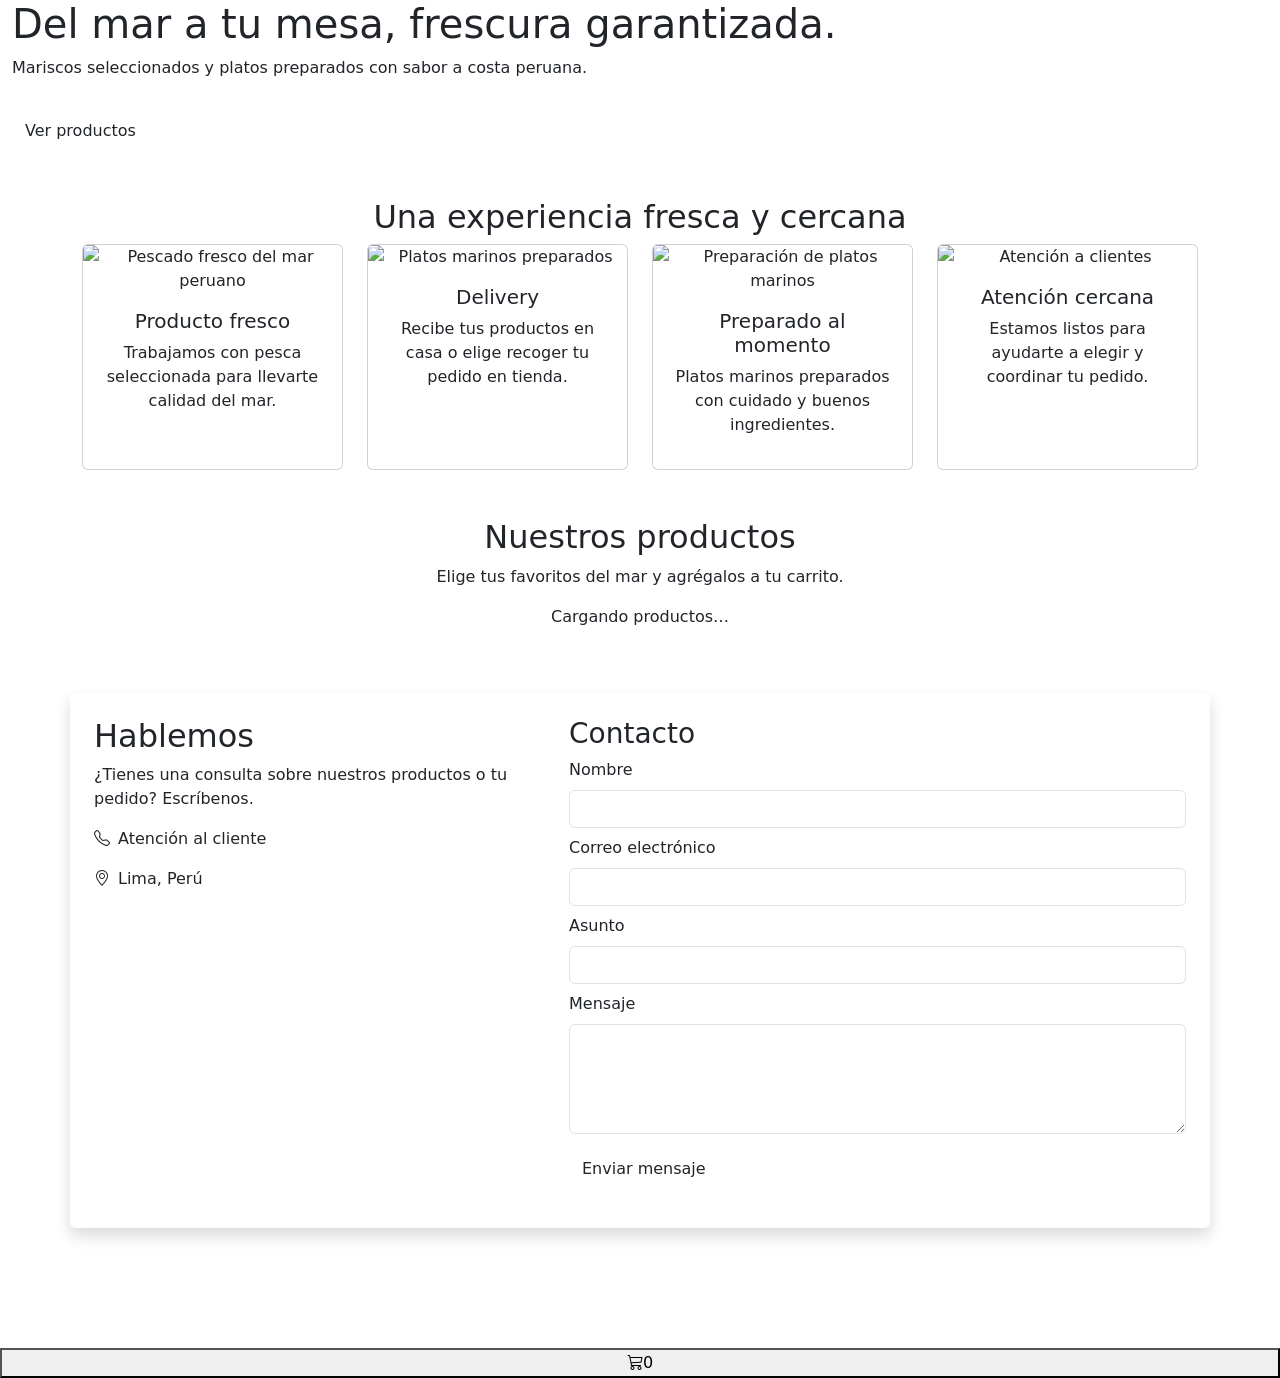
==== backend/gestionhotelesbackend/src/main/resources/templates/index.html @ bf4eb5c9 "feat: backend y frontend de Rinconcito Marino (WIP login admin)" ====
<!DOCTYPE html>
<html lang="es" xmlns:th="http://www.thymeleaf.org">
<head>
<meta charset="UTF-8"><meta name="viewport" content="width=device-width, initial-scale=1">
<title>Rinconcito Marino | Del mar a tu mesa</title>
<link href="https://cdn.jsdelivr.net/npm/bootstrap@5.3.8/dist/css/bootstrap.min.css" rel="stylesheet">
<link href="https://cdn.jsdelivr.net/npm/bootstrap-icons@1.11.3/font/bootstrap-icons.css" rel="stylesheet">
<link rel="preconnect" href="https://fonts.googleapis.com"><link rel="preconnect" href="https://fonts.gstatic.com" crossorigin><link href="https://fonts.googleapis.com/css2?family=Playfair+Display:wght@400;600;700&family=Inter:wght@300;400;500;600;700&display=swap" rel="stylesheet">
<link th:href="@{/css/navbar.css}" rel="stylesheet"><link th:href="@{/css/index.css}" rel="stylesheet"><link th:href="@{/css/productos.css}" rel="stylesheet">
</head><body class="d-flex flex-column min-vh-100">
<div th:replace="~{fragments/navbar :: navbar}"></div>
<header class="container-fluid contenedorHover"><div class="contenedorTitle"><h1>Del mar a tu mesa, frescura garantizada.</h1></div><p>Mariscos seleccionados y platos preparados con sabor a costa peruana.</p><a href="#productos" class="btn btn-chalet align-self-start mt-3">Ver productos</a></header>
<main>
<section class="container my-5"><h2 class="section-title text-center">Una experiencia fresca y cercana</h2><div class="row g-4">
<div class="col-12 col-md-6 col-lg-3"><article class="card h-100 text-center"><img th:src="@{/img/peces2.png}" class="card-img-top service-img" alt="Pescado fresco del mar peruano"><div class="card-body"><h3 class="h5">Producto fresco</h3><p>Trabajamos con pesca seleccionada para llevarte calidad del mar.</p></div></article></div>
<div class="col-12 col-md-6 col-lg-3"><article class="card h-100 text-center"><img th:src="@{/img/platosmarinos.png}" class="card-img-top service-img" alt="Platos marinos preparados"><div class="card-body"><h3 class="h5">Delivery</h3><p>Recibe tus productos en casa o elige recoger tu pedido en tienda.</p></div></article></div>
<div class="col-12 col-md-6 col-lg-3"><article class="card h-100 text-center"><img th:src="@{/img/cocinero.png}" class="card-img-top service-img" alt="Preparación de platos marinos"><div class="card-body"><h3 class="h5">Preparado al momento</h3><p>Platos marinos preparados con cuidado y buenos ingredientes.</p></div></article></div>
<div class="col-12 col-md-6 col-lg-3"><article class="card h-100 text-center"><img th:src="@{/img/atencion.png}" class="card-img-top service-img" alt="Atención a clientes"><div class="card-body"><h3 class="h5">Atención cercana</h3><p>Estamos listos para ayudarte a elegir y coordinar tu pedido.</p></div></article></div>
</div></section>
<section id="productos" class="container productos-section my-5"><div class="text-center"><h2 class="section-title">Nuestros productos</h2><p class="productos-subtitulo">Elige tus favoritos del mar y agrégalos a tu carrito.</p></div><div id="productGrid" class="row g-4"><p class="text-center">Cargando productos…</p></div></section>
<section id="adminSection" class="container my-5" hidden><div class="card p-4"><h2 class="section-title">Agregar producto</h2><form id="adminForm" class="row g-3">
<div class="col-md-6"><label class="form-label" for="pNombre">Nombre</label><input id="pNombre" name="nombre" class="form-control" maxlength="100" required></div>
<div class="col-md-6"><label class="form-label" for="pTipo">Tipo</label><select id="pTipo" name="tipo" class="form-select"><option>Fresco</option><option>Congelado</option></select></div>
<div class="col-md-6"><label class="form-label" for="pPrecio">Precio (S/)</label><input id="pPrecio" name="precio" type="number" step="0.01" min="0.01" class="form-control" required></div>
<div class="col-md-6"><label class="form-label" for="pStock">Stock</label><input id="pStock" name="stock" type="number" min="0" class="form-control" required></div>
<div class="col-md-6"><label class="form-label" for="pPresentacion">Presentación</label><input id="pPresentacion" name="presentacion" maxlength="50" class="form-control"></div>
<div class="col-md-6"><label class="form-label" for="pOrigen">Origen</label><input id="pOrigen" name="origen" maxlength="100" class="form-control"></div>
<div class="col-12"><label class="form-label" for="pImagen">Archivo de imagen en static/img/ (opcional)</label><input id="pImagen" name="imagen" class="form-control" placeholder="producto.png"></div>
<div class="col-12"><label class="form-label" for="pDescripcion">Descripción</label><textarea id="pDescripcion" name="descripcion" maxlength="255" class="form-control"></textarea></div>
<div class="col-12"><button class="btn btn-chalet" type="submit">Guardar producto</button><span id="adminMessage" class="ms-3" role="status"></span></div>
</form></div></section>
<section id="contacto" class="container my-5"><div class="row shadow rounded overflow-hidden"><div class="col-lg-5 info p-4"><h2>Hablemos</h2><p>¿Tienes una consulta sobre nuestros productos o tu pedido? Escríbenos.</p><p><i class="bi bi-telephone me-2"></i>Atención al cliente</p><p><i class="bi bi-geo-alt me-2"></i>Lima, Perú</p></div><div class="col-lg-7 formulario p-4"><h2 class="h3">Contacto</h2>
<form id="contactForm" novalidate>
  <div class="mb-2">
    <label class="form-label" for="cNombre">Nombre</label>
    <input id="cNombre" class="form-control" maxlength="100">
    <div class="invalid-feedback" data-error="cNombre">Ingresa tu nombre.</div>
  </div>
  <div class="mb-2">
    <label class="form-label" for="cEmail">Correo electrónico</label>
    <input id="cEmail" type="email" class="form-control">
    <div class="invalid-feedback" data-error="cEmail">Ingresa un correo válido.</div>
  </div>
  <div class="mb-2">
    <label class="form-label" for="cAsunto">Asunto</label>
    <input id="cAsunto" class="form-control" maxlength="150">
    <div class="invalid-feedback" data-error="cAsunto">Ingresa el asunto.</div>
  </div>
  <div class="mb-3">
    <label class="form-label" for="cMensaje">Mensaje</label>
    <textarea id="cMensaje" class="form-control" maxlength="1000" rows="4"></textarea>
    <div class="invalid-feedback" data-error="cMensaje">Escribe tu mensaje.</div>
  </div>
  <button class="btn btn-chalet" type="submit">Enviar mensaje</button>
  <p id="contactMessage" class="mt-3" role="status"></p>
</form>
</div></div></section>
</main>
<footer class="footer text-white text-center p-4 mt-auto"><p class="mb-0">© 2026 Rinconcito Marino · Lima, Perú</p></footer>
<button id="cartButton" class="btn-carrito-flotante" type="button" data-bs-toggle="offcanvas" data-bs-target="#cartPanel" aria-label="Abrir carrito"><i class="bi bi-cart3"></i><span id="cartCount" class="carrito-contador">0</span></button>
<div class="offcanvas offcanvas-end" tabindex="-1" id="cartPanel"><div class="offcanvas-header carrito-header"><h2 class="offcanvas-title h5">Tu carrito</h2><button class="btn-close btn-close-white" data-bs-dismiss="offcanvas" aria-label="Cerrar"></button></div><div class="offcanvas-body d-flex flex-column"><p id="cartEmpty" class="carrito-vacio">Tu carrito está vacío.</p><ul id="cartItems" class="list-unstyled"></ul><div id="cartSummary" class="carrito-resumen mt-auto" hidden><p>Total: <strong id="cartTotal" class="carrito-total"></strong></p><button id="checkoutButton" class="btn btn-chalet w-100">Finalizar pedido</button><button id="clearCart" class="btn btn-vaciar w-100 mt-2">Vaciar carrito</button></div><form id="checkoutForm" class="mt-auto" hidden><h3 class="h5">Datos para tu pedido</h3><label class="form-label" for="orderName">Nombre</label><input id="orderName" class="form-control mb-2" required><label class="form-label" for="orderPhone">Teléfono</label><input id="orderPhone" class="form-control mb-2" type="tel" required><label class="form-label" for="orderDelivery">Entrega</label><select id="orderDelivery" class="form-select mb-3"><option>Delivery</option><option>Recojo en tienda</option></select><button class="btn btn-chalet w-100">Enviar pedido</button><p id="orderMessage" role="status" class="mt-2"></p></form></div></div>
<div class="toast-container position-fixed bottom-0 start-0 p-3"><div id="shopToast" class="toast carrito-toast"><div class="toast-body" id="shopToastText"></div></div></div>
<script src="https://cdn.jsdelivr.net/npm/bootstrap@5.3.8/dist/js/bootstrap.bundle.min.js"></script><script th:src="@{/js/tienda.js}"></script>
</body></html>
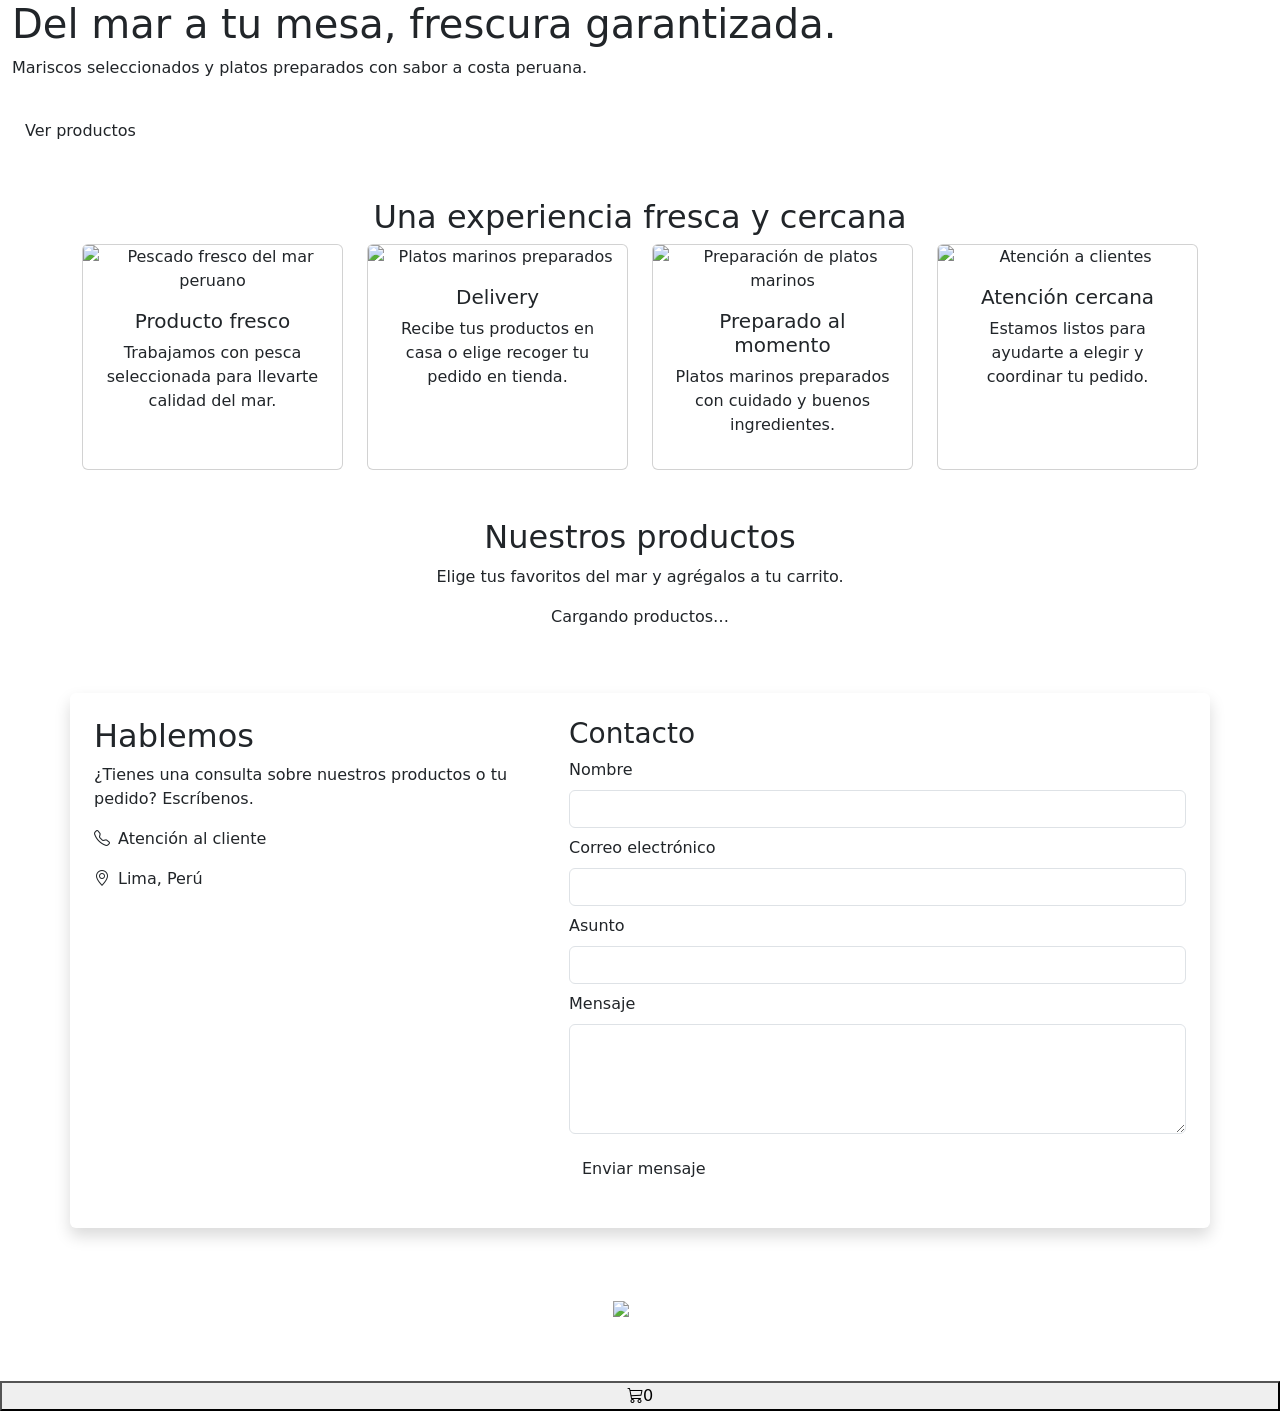
==== commit 3a8ba640: "Agrega docker-compose con MySQL, ajustes en ProductoController y logo en footer" ====
--- a/backend/gestionhotelesbackend/src/main/resources/templates/index.html
+++ b/backend/gestionhotelesbackend/src/main/resources/templates/index.html
@@ -56,7 +56,7 @@
 </form>
 </div></div></section>
 </main>
-<footer class="footer text-white text-center p-4 mt-auto"><p class="mb-0">© 2026 Rinconcito Marino · Lima, Perú</p></footer>
+<footer class="footer text-white text-center p-4 mt-auto"><div class="mb-2"><img th:src="@{/icons/logo.png}" alt="Logo" style="height:60px;"></div><p class="mb-0">© 2026 Rinconcito Marino · Lima, Perú</p></footer>
 <button id="cartButton" class="btn-carrito-flotante" type="button" data-bs-toggle="offcanvas" data-bs-target="#cartPanel" aria-label="Abrir carrito"><i class="bi bi-cart3"></i><span id="cartCount" class="carrito-contador">0</span></button>
 <div class="offcanvas offcanvas-end" tabindex="-1" id="cartPanel"><div class="offcanvas-header carrito-header"><h2 class="offcanvas-title h5">Tu carrito</h2><button class="btn-close btn-close-white" data-bs-dismiss="offcanvas" aria-label="Cerrar"></button></div><div class="offcanvas-body d-flex flex-column"><p id="cartEmpty" class="carrito-vacio">Tu carrito está vacío.</p><ul id="cartItems" class="list-unstyled"></ul><div id="cartSummary" class="carrito-resumen mt-auto" hidden><p>Total: <strong id="cartTotal" class="carrito-total"></strong></p><button id="checkoutButton" class="btn btn-chalet w-100">Finalizar pedido</button><button id="clearCart" class="btn btn-vaciar w-100 mt-2">Vaciar carrito</button></div><form id="checkoutForm" class="mt-auto" hidden><h3 class="h5">Datos para tu pedido</h3><label class="form-label" for="orderName">Nombre</label><input id="orderName" class="form-control mb-2" required><label class="form-label" for="orderPhone">Teléfono</label><input id="orderPhone" class="form-control mb-2" type="tel" required><label class="form-label" for="orderDelivery">Entrega</label><select id="orderDelivery" class="form-select mb-3"><option>Delivery</option><option>Recojo en tienda</option></select><button class="btn btn-chalet w-100">Enviar pedido</button><p id="orderMessage" role="status" class="mt-2"></p></form></div></div>
 <div class="toast-container position-fixed bottom-0 start-0 p-3"><div id="shopToast" class="toast carrito-toast"><div class="toast-body" id="shopToastText"></div></div></div>
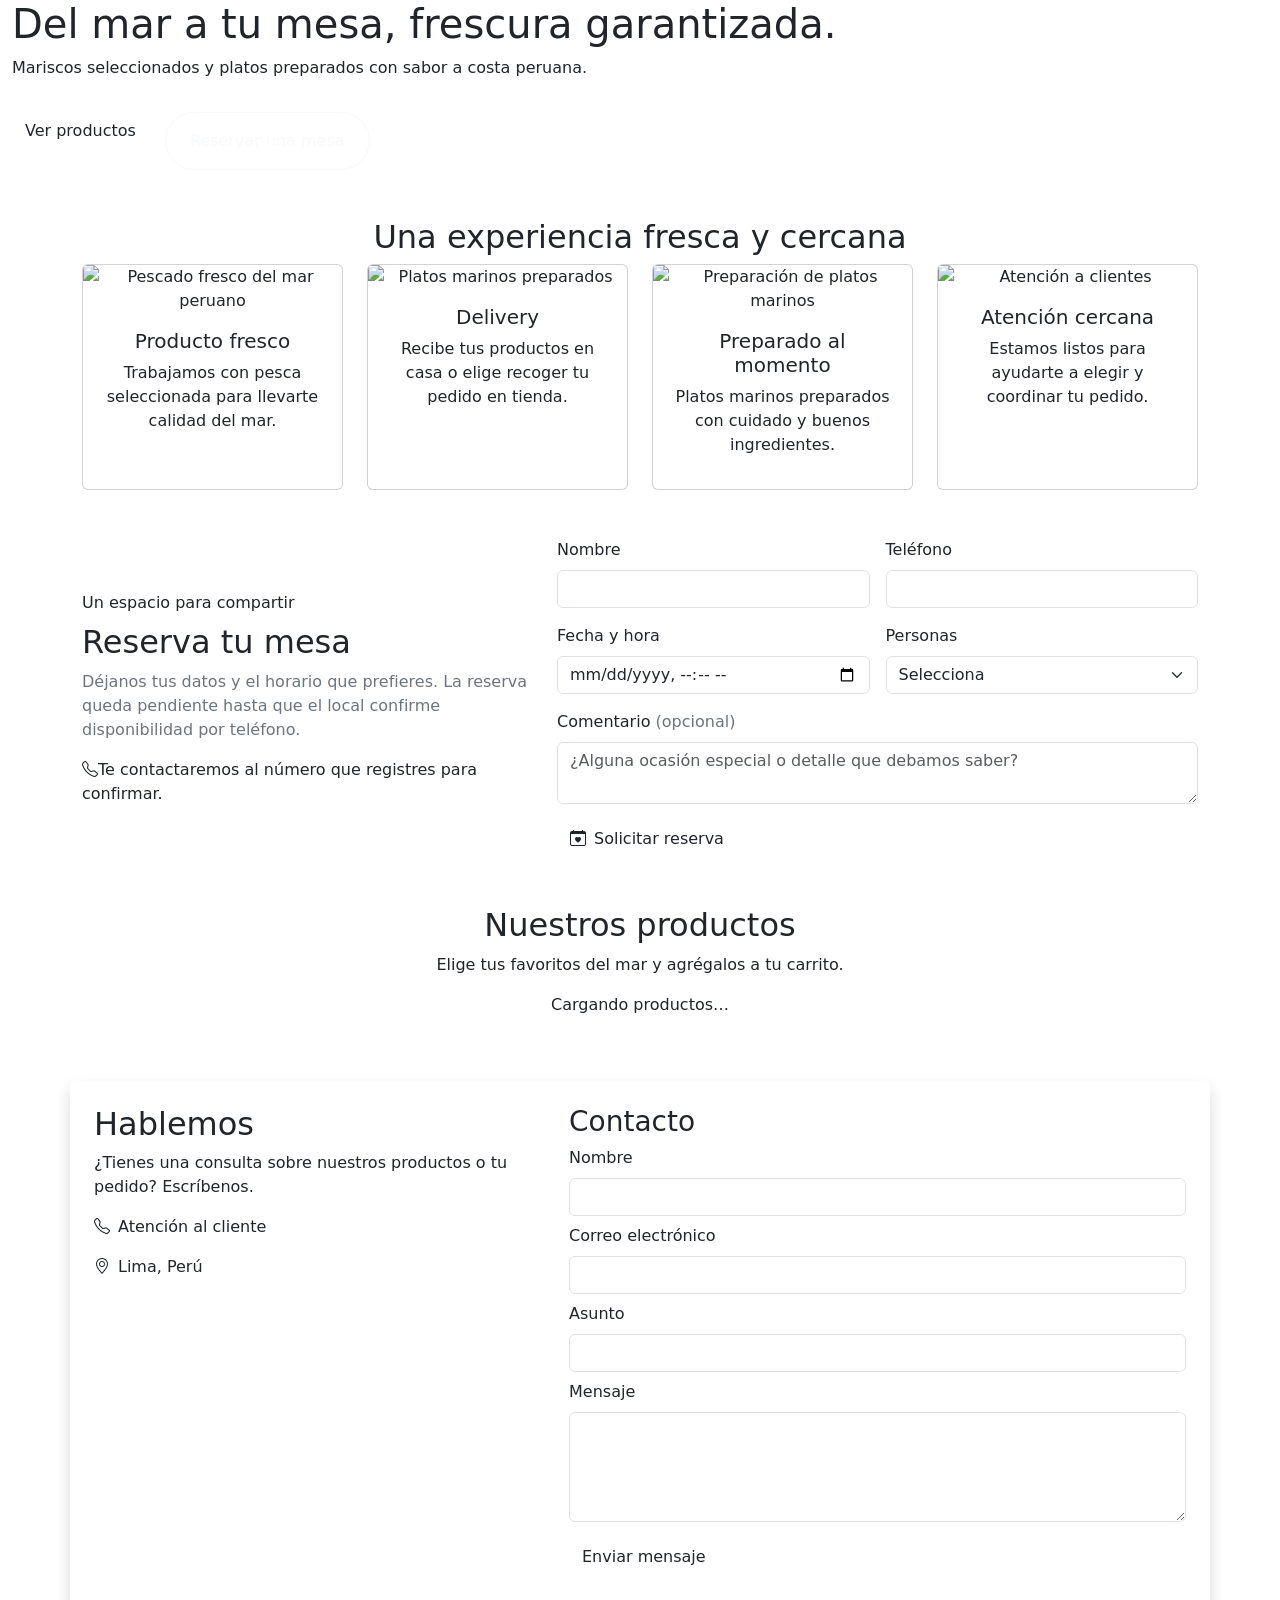
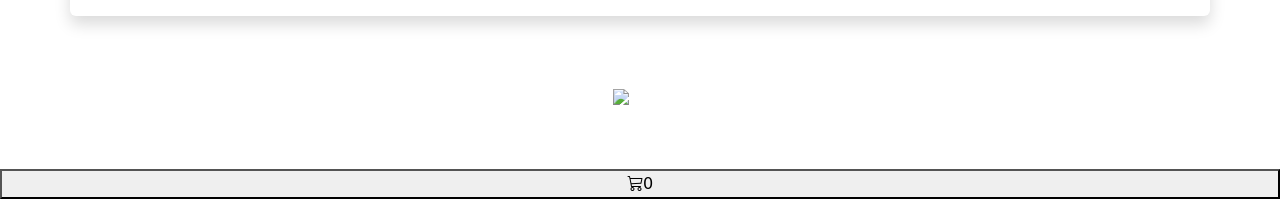
==== commit 9d281838: "Reservas, formulario de pedido y despliegue en Kubernetes" ====
--- a/backend/gestionhotelesbackend/src/main/resources/templates/index.html
+++ b/backend/gestionhotelesbackend/src/main/resources/templates/index.html
@@ -9,7 +9,7 @@
 <link th:href="@{/css/navbar.css}" rel="stylesheet"><link th:href="@{/css/index.css}" rel="stylesheet"><link th:href="@{/css/productos.css}" rel="stylesheet">
 </head><body class="d-flex flex-column min-vh-100">
 <div th:replace="~{fragments/navbar :: navbar}"></div>
-<header class="container-fluid contenedorHover"><div class="contenedorTitle"><h1>Del mar a tu mesa, frescura garantizada.</h1></div><p>Mariscos seleccionados y platos preparados con sabor a costa peruana.</p><a href="#productos" class="btn btn-chalet align-self-start mt-3">Ver productos</a></header>
+<header class="container-fluid contenedorHover"><div class="contenedorTitle"><h1>Del mar a tu mesa, frescura garantizada.</h1></div><p>Mariscos seleccionados y platos preparados con sabor a costa peruana.</p><div class="d-flex flex-wrap gap-3 position-relative" style="z-index:1"><a href="#productos" class="btn btn-chalet mt-3">Ver productos</a><a href="#reservas" class="btn btn-outline-light rounded-pill mt-3 px-4 py-3">Reservar una mesa</a></div></header>
 <main>
 <section class="container my-5"><h2 class="section-title text-center">Una experiencia fresca y cercana</h2><div class="row g-4">
 <div class="col-12 col-md-6 col-lg-3"><article class="card h-100 text-center"><img th:src="@{/img/peces2.png}" class="card-img-top service-img" alt="Pescado fresco del mar peruano"><div class="card-body"><h3 class="h5">Producto fresco</h3><p>Trabajamos con pesca seleccionada para llevarte calidad del mar.</p></div></article></div>
@@ -17,7 +17,7 @@
 <div class="col-12 col-md-6 col-lg-3"><article class="card h-100 text-center"><img th:src="@{/img/cocinero.png}" class="card-img-top service-img" alt="Preparación de platos marinos"><div class="card-body"><h3 class="h5">Preparado al momento</h3><p>Platos marinos preparados con cuidado y buenos ingredientes.</p></div></article></div>
 <div class="col-12 col-md-6 col-lg-3"><article class="card h-100 text-center"><img th:src="@{/img/atencion.png}" class="card-img-top service-img" alt="Atención a clientes"><div class="card-body"><h3 class="h5">Atención cercana</h3><p>Estamos listos para ayudarte a elegir y coordinar tu pedido.</p></div></article></div>
 </div></section>
-<section id="productos" class="container productos-section my-5"><div class="text-center"><h2 class="section-title">Nuestros productos</h2><p class="productos-subtitulo">Elige tus favoritos del mar y agrégalos a tu carrito.</p></div><div id="productGrid" class="row g-4"><p class="text-center">Cargando productos…</p></div></section>
+<section id="reservas" class="container my-5 reserva-section"><div class="row align-items-center g-4"><div class="col-lg-5"><span class="reserva-eyebrow">Un espacio para compartir</span><h2 class="section-title mt-2">Reserva tu mesa</h2><p class="text-secondary">Déjanos tus datos y el horario que prefieres. La reserva queda pendiente hasta que el local confirme disponibilidad por teléfono.</p><div class="reserva-promise"><i class="bi bi-telephone"></i><span>Te contactaremos al número que registres para confirmar.</span></div></div><div class="col-lg-7"><form id="reservationForm" class="reserva-card row g-3"><div class="col-md-6"><label class="form-label" for="reservationName">Nombre</label><input id="reservationName" class="form-control" maxlength="100" autocomplete="name" required></div><div class="col-md-6"><label class="form-label" for="reservationPhone">Teléfono</label><input id="reservationPhone" class="form-control" type="tel" maxlength="30" autocomplete="tel" required></div><div class="col-md-6"><label class="form-label" for="reservationDate">Fecha y hora</label><input id="reservationDate" class="form-control" type="datetime-local" required></div><div class="col-md-6"><label class="form-label" for="reservationGuests">Personas</label><select id="reservationGuests" class="form-select" required><option value="">Selecciona</option><option value="1">1</option><option value="2">2</option><option value="3">3</option><option value="4">4</option><option value="5">5</option><option value="6">6</option><option value="7">7</option><option value="8">8</option><option value="9">9</option><option value="10">10</option></select></div><div class="col-12"><label class="form-label" for="reservationNote">Comentario <span class="text-secondary">(opcional)</span></label><textarea id="reservationNote" class="form-control" rows="2" maxlength="500" placeholder="¿Alguna ocasión especial o detalle que debamos saber?"></textarea></div><div class="col-12 d-flex flex-wrap align-items-center gap-3"><button id="reservationSubmit" class="btn btn-chalet" type="submit"><i class="bi bi-calendar-heart me-2"></i>Solicitar reserva</button><span id="reservationMessage" class="small" role="status" aria-live="polite"></span></div></form></div></div></section><section id="productos" class="container productos-section my-5"><div class="text-center"><h2 class="section-title">Nuestros productos</h2><p class="productos-subtitulo">Elige tus favoritos del mar y agrégalos a tu carrito.</p></div><div id="productGrid" class="row g-4"><p class="text-center">Cargando productos…</p></div></section>
 <section id="adminSection" class="container my-5" hidden><div class="card p-4"><h2 class="section-title">Agregar producto</h2><form id="adminForm" class="row g-3">
 <div class="col-md-6"><label class="form-label" for="pNombre">Nombre</label><input id="pNombre" name="nombre" class="form-control" maxlength="100" required></div>
 <div class="col-md-6"><label class="form-label" for="pTipo">Tipo</label><select id="pTipo" name="tipo" class="form-select"><option>Fresco</option><option>Congelado</option></select></div>
@@ -58,7 +58,7 @@
 </main>
 <footer class="footer text-white text-center p-4 mt-auto"><div class="mb-2"><img th:src="@{/icons/logo.png}" alt="Logo" style="height:60px;"></div><p class="mb-0">© 2026 Rinconcito Marino · Lima, Perú</p></footer>
 <button id="cartButton" class="btn-carrito-flotante" type="button" data-bs-toggle="offcanvas" data-bs-target="#cartPanel" aria-label="Abrir carrito"><i class="bi bi-cart3"></i><span id="cartCount" class="carrito-contador">0</span></button>
-<div class="offcanvas offcanvas-end" tabindex="-1" id="cartPanel"><div class="offcanvas-header carrito-header"><h2 class="offcanvas-title h5">Tu carrito</h2><button class="btn-close btn-close-white" data-bs-dismiss="offcanvas" aria-label="Cerrar"></button></div><div class="offcanvas-body d-flex flex-column"><p id="cartEmpty" class="carrito-vacio">Tu carrito está vacío.</p><ul id="cartItems" class="list-unstyled"></ul><div id="cartSummary" class="carrito-resumen mt-auto" hidden><p>Total: <strong id="cartTotal" class="carrito-total"></strong></p><button id="checkoutButton" class="btn btn-chalet w-100">Finalizar pedido</button><button id="clearCart" class="btn btn-vaciar w-100 mt-2">Vaciar carrito</button></div><form id="checkoutForm" class="mt-auto" hidden><h3 class="h5">Datos para tu pedido</h3><label class="form-label" for="orderName">Nombre</label><input id="orderName" class="form-control mb-2" required><label class="form-label" for="orderPhone">Teléfono</label><input id="orderPhone" class="form-control mb-2" type="tel" required><label class="form-label" for="orderDelivery">Entrega</label><select id="orderDelivery" class="form-select mb-3"><option>Delivery</option><option>Recojo en tienda</option></select><button class="btn btn-chalet w-100">Enviar pedido</button><p id="orderMessage" role="status" class="mt-2"></p></form></div></div>
+<div class="offcanvas offcanvas-end" tabindex="-1" id="cartPanel"><div class="offcanvas-header carrito-header"><h2 class="offcanvas-title h5">Tu carrito</h2><button class="btn-close btn-close-white" data-bs-dismiss="offcanvas" aria-label="Cerrar"></button></div><div class="offcanvas-body d-flex flex-column"><p id="cartEmpty" class="carrito-vacio">Tu carrito está vacío.</p><ul id="cartItems" class="list-unstyled"></ul><div id="cartSummary" class="carrito-resumen mt-auto" hidden><p>Total: <strong id="cartTotal" class="carrito-total"></strong></p><button id="checkoutButton" class="btn btn-chalet w-100">Finalizar pedido</button><button id="clearCart" class="btn btn-vaciar w-100 mt-2">Vaciar carrito</button></div><form id="checkoutForm" class="mt-auto" hidden><h3 class="h5">Datos para tu pedido</h3><label class="form-label" for="orderName">Nombre</label><input id="orderName" class="form-control mb-2" maxlength="100" autocomplete="name" required><label class="form-label" for="orderPhone">Teléfono</label><input id="orderPhone" class="form-control mb-2" type="tel" maxlength="30" autocomplete="tel" required><label class="form-label" for="orderDelivery">¿Cómo lo recibes?</label><select id="orderDelivery" class="form-select mb-2" required><option value="Delivery">Delivery</option><option value="Recojo en tienda">Recojo en tienda</option></select><div id="pickupNote" class="alert alert-light py-2 mb-2" hidden>El local confirmará por teléfono la dirección y el horario de recojo.</div><div id="deliveryAddressWrap"><label class="form-label" for="orderAddress">Dirección de entrega</label><textarea id="orderAddress" class="form-control mb-2" maxlength="255" rows="2" placeholder="Calle, número, distrito y referencia"></textarea><div class="form-text mb-2">El costo y la cobertura del delivery se coordinan por teléfono.</div></div><div class="form-check mb-3"><input id="orderCallBack" class="form-check-input" type="checkbox" checked><label class="form-check-label" for="orderCallBack">Quiero que me llamen para confirmar el pedido</label></div><button class="btn btn-chalet w-100">Enviar pedido</button><p id="orderMessage" role="status" aria-live="polite" class="mt-2"></p></form></div></div>
 <div class="toast-container position-fixed bottom-0 start-0 p-3"><div id="shopToast" class="toast carrito-toast"><div class="toast-body" id="shopToastText"></div></div></div>
 <script src="https://cdn.jsdelivr.net/npm/bootstrap@5.3.8/dist/js/bootstrap.bundle.min.js"></script><script th:src="@{/js/tienda.js}"></script>
 </body></html>
